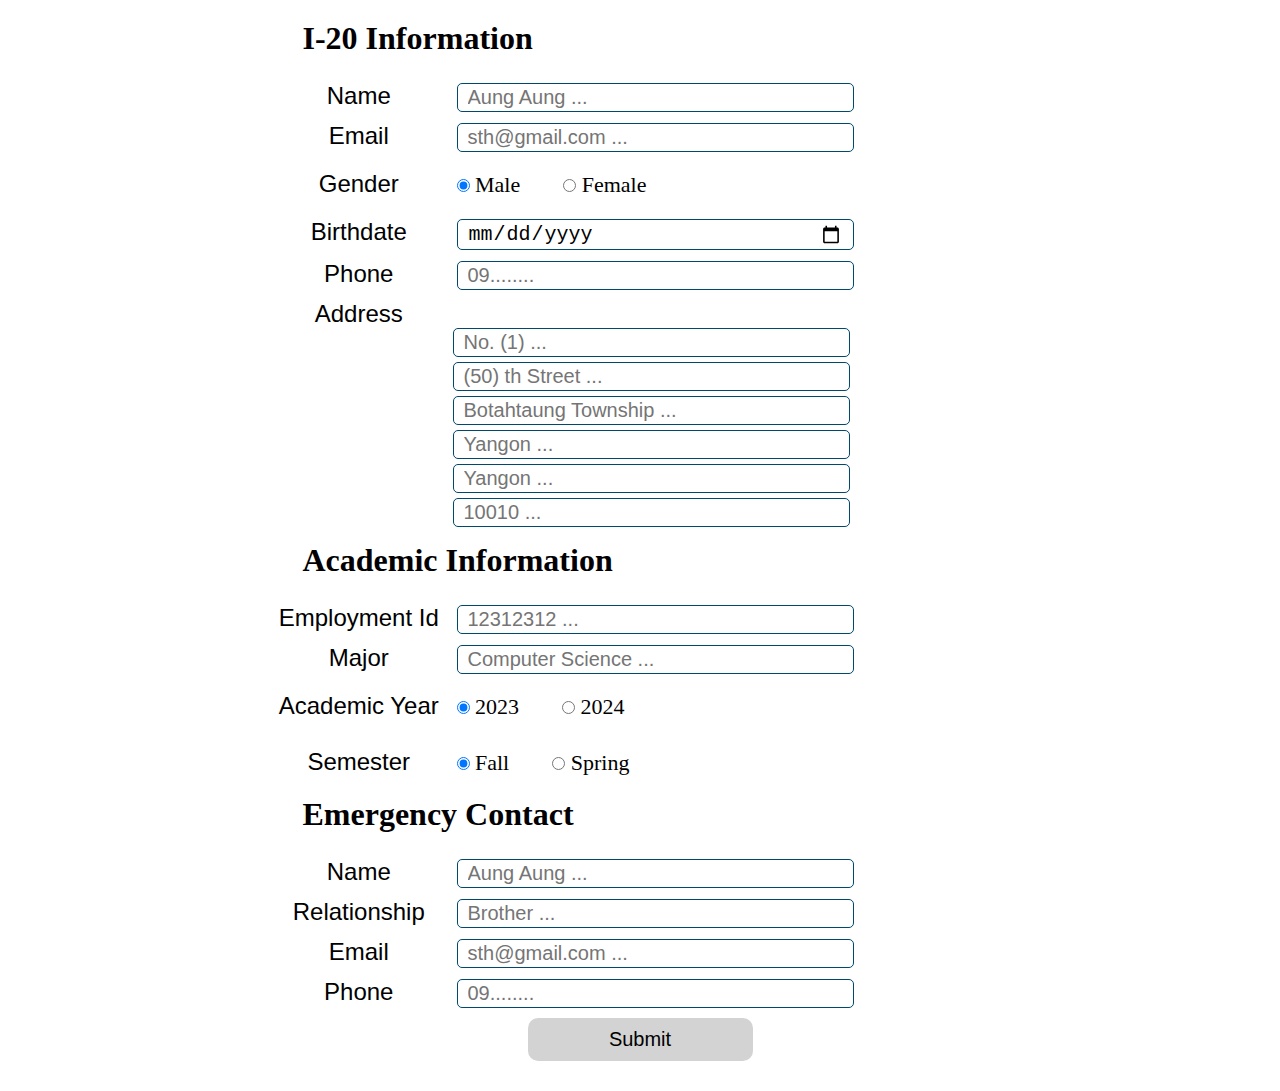
==== html/index.html @ ae74bc16 "Add files via upload" ====
<!DOCTYPE html>
<html lang="en">
<head>
    <meta charset="UTF-8">
    <meta http-equiv="X-UA-Compatible" content="IE=edge">
    <meta name="viewport" content="width=device-width, initial-scale=1.0">
    <title>Page 1</title>
    <link rel="stylesheet" href="../css/page1.css" />
</head>
<body>

    
    <form class="form">
        <h1>I-20 Information</h1>

        <div>
            <label for="name" class="label">Name</label>
            <input type="text" name="name" id="name" required placeholder="Aung Aung ..." />
        </div>

        <div>
            <label for="email" class="label">Email</label>
            <input type="email" name="email" id="email" required placeholder="sth@gmail.com ..." />
        </div>
        
        <div>
            <label for="gender" class="label">Gender</label>
            <div class="labelbox">
                <input type="radio" name="gender" id="genderm" value="1" checked />
                <label for="genderm">Male</label>
                <input type="radio" name="gender" id="genderf" value="0" />
                <label for="genderf">Female</label>
            </div>
        </div>
        
        <div>
            <label for="dob" class="label">Birthdate</label>
            <input type="date" name="dob" id="dob" required />
        </div>
        
        <div>
            <label for="phone" class="label">Phone</label>
            <input type="text" name="phone" id="phone" required placeholder="09........" />
        </div>
        
        <div>
            <label for="apartment" class="label">Address</label>
            <input type="text" name="apartment" id="apartment" placeholder="No. (1) ..." required style="margin-left: 25%; margin-bottom: 5px;"/>
            <input type="text" name="street" id="street" placeholder="(50) th Street ..." required style="margin-left: 25%; margin-bottom: 5px;"/>
            <input type="text" name="township" id="township" placeholder="Botahtaung Township ..." required style="margin-left: 25%; margin-bottom: 5px;"/>
            <input type="text" name="city" id="city" placeholder="Yangon ..." required style="margin-left: 25%; margin-bottom: 5px;"/>
            <input type="text" name="state" id="state" placeholder="Yangon ..." required style="margin-left: 25%; margin-bottom: 5px;"/>
            <input type="text" name="postcode" id="postcode" placeholder="10010 ..." required style="margin-left: 25%; margin-bottom: 5px;"/>
        </div>
        
        <h1>Academic Information</h1>

        <div>
            <label for="emplid" class="label">Employment Id</label>
            <input type="text" name="emplid" id="emplid" required placeholder="12312312 ..." />
        </div>
        
        <div>
            <label for="major" class="label">Major</label>
            <input type="text" name="major" id="major" required placeholder="Computer Science ..." />
        </div>

        <div>
            <label for="academicyear" class="label">Academic Year</label>
            <div class="labelbox">
                <input type="radio" name="academicyear" id="year23" value="2023" checked />
                <label for="year23">2023</label>
                <input type="radio" name="academicyear" id="year24" value="2024" />
                <label for="year24">2024</label>
            </div>
        </div>

        <div>
            <label for="semester" class="label">Semester</label>
            <div class="labelbox">
                <input type="radio" name="semester" id="semfall" value="0" checked />
                <label for="semfall">Fall</label>
                <input type="radio" name="semester" id="semspring" value="1" />
                <label for="semspring">Spring</label>
            </div>
        </div>

        <h1>Emergency Contact</h1>
    
        <div>
            <label for="emername" class="label">Name</label>
            <input type="text" name="emername" id="emername" required placeholder="Aung Aung ..." />
        </div>
    
        <div>
            <label for="emerrel" class="label">Relationship</label>
            <input type="text" name="emerrel" id="emerrel" required placeholder="Brother ..." />
        </div>
    
        <div>
            <label for="emeremail" class="label">Email</label>
            <input type="text" name="emeremail" id="emeremail" required placeholder="sth@gmail.com ..." />
        </div>
    
        <div>
            <label for="emerphone" class="label">Phone</label>
            <input type="text" name="emerphone" id="emerphone" required placeholder="09........" />
        </div>

        <div>
            <button type="button" id="btn">Submit</button>
        </div>
        
    </form>
    
    <div class="preview" style="display: none;">
        <div style="page-break-after: always; position: relative;">
            <img src="../template/template-1.png" alt="page1" />
    
            <div id="box1" class="abs tick">
                ✓
            </div>
        
        
            <div id="box2" class="abs">
                23455245
            </div>
        
        
            <div id="box3" class="abs">
                Kyaw
            </div>
        
        
            <div id="box4" class="abs">
                Min Thet
            </div>
        
        
            <div id="box5" class="abs tick">
                ✓
            </div>
        
        
            <div id="box6" class="abs tick">
        
            </div>
        
        
            <div id="box7" class="abs">
                No. 781, Maharbandula Road, Lanmadaw, Yangon
            </div>
        
        
            <div id="box8" class="abs">
                781
            </div>
        
        
            <div id="box9" class="abs">
                Yangon
            </div>
        
        
            <div id="box10" class="abs">
                Yangon
            </div>
        
        
            <div id="box11" class="abs">
                11131
            </div>
        
        
            <div id="box12" class="abs">
                Myanmar
            </div>
        
        
            <div id="box13" class="abs">
                +95
            </div>
        
        
            <div id="box14" class="abs">
                9400727027
            </div>
        
        
            <div id="box15" class="abs">
                minthetkyaw2804@gmail.com
            </div>
        
        
            <div id="box16" class="abs">
                11/28/2004
            </div>
        
        
            <div id="box17" class="abs">
                Yangon / Myanmar
            </div>
        
        
            <div id="box18" class="abs">
                Myanmar
            </div>
        
        
            <div id="box19" class="abs">
                No. 781, Maharbandula Road, Lanmadaw, Yangon
            </div>
        
        
            <div id="box20" class="abs">
                Yangon
            </div>
        
        
            <div id="box21" class="abs">
                Yangon / Myanmar / 11131
            </div>
        
        
            <div id="box22" class="abs">
                +959 400 727 027
            </div>
        
        
            <div id="box23" class="abs">
                Daw Swe Swe Than
            </div>
        
        
            <div id="box24" class="abs">
                Mother
            </div>
        
        
            <div id="box25" class="abs">
                sweswethan11101966@gmail.com
            </div>
        
        
            <div id="box26" class="abs">
                +959 799 880 533
            </div>
        
        
            <div id="box27" class="abs tick">
                ✓
            </div>
        
        
            <div id="box28" class="abs">
                N/A
            </div>
        
        
            <div id="box29" class="abs">
                N/A
            </div>
        
        
            <div id="box30" class="abs">
                N/A
            </div>
        
        
            <div id="box31" class="abs">
                N/A
            </div>
        
        
            <div id="box32" class="abs">
                N/A
            </div>
        
        
            <div id="box33" class="abs tick">
                ✓
            </div>
        
        
            <div id="box34" class="abs">
                N/A
            </div>
        
        
            <div id="box35" class="abs">
                N/A
            </div>
        
        
            <div id="box36" class="abs">
                N/A
            </div>
        
        
            <div id="box37" class="abs">
                N/A
            </div>
        
        
            <div id="box38" class="abs">
                N/A
            </div>
        
        
            <div id="box39" class="abs">
                N/A
            </div>
        
        
            <div id="box40" class="abs">
                N/A
            </div>
        
        
            <div id="box41" class="abs">
                N/A
            </div>
        
        
            <div id="box42" class="abs">
                N/A
            </div>
        
        
            <div id="box43" class="abs">
                N/A
            </div>
        
        
            <div id="box44" class="abs">
                N/A
            </div>
        
        
            <div id="box45" class="abs">
                N/A
            </div>
        
        
            <div id="box46" class="abs">
                N/A
            </div>
        
        
            <div id="box47" class="abs">
                Computer Science
            </div>
        
        
            <div id="box48" class="abs tick">
                O
            </div>
        
        
            <div id="box49" class="abs tick">
                
            </div>
        
        
            <div id="box50" class="abs tick">
                ✓
            </div>
        
        
            <div id="box51" class="abs tick">
        
            </div>
        
        
            <div id="box52" class="abs tick">
                ✓
            </div>
        </div>
    </div>

    <script src="../js/app.js" type="text/javascript"></script>
</body>
</html>
---- css/page1.css ----
*{
    padding: 0;
    margin: 0;
}

body {
    width: 1000px;
    margin: auto;
}

.form {
    width: 75%;
    margin: auto;
    padding: 20px;
}

.form h1 {
    margin-bottom: 25px;
    margin-left: 5%;
}

.form .label {
    font-family: Verdana, Geneva, Tahoma, sans-serif;
    font-size: 24px;
    text-align: center;
    display: inline-block;
    width: 25%;
} 

.form input[type="text"], .form input[type="email"], .form input[type="date"] {
    display: inline-block;
    width: 50%;
    font-size: 20px;
    padding: 2px 10px;
    border: 0.5px solid rgb(0, 72, 110);
    border-radius: 5px;
}

.form div {
    margin: 10px 0;
}

.form .labelbox {
    display: inline-block;
    width: 50%;
    font-size: 22px;
}

.form .labelbox label {
    padding-right: 10%;
}

.form button {
    display: block;
    width: 30%;
    background-color: lightgrey;
    padding: 10px 20px;
    border-radius: 10px;
    font-size: 20px;
    border: none;
    margin: auto;
    transition: all .5s;
}

.form button:hover {
    border: 0.5px solid grey;
}

.block {
    display: block;
    margin-left: auto;
}

/* page edit */

img {
    width: 100%;
}

.abs {
    width: fit-content;
    position: absolute;
    font-size: 16px;
    font-family: sans-serif;
    display: flex;
    justify-content: center;
    align-items: end;
    /* background: red; */
}

.tick {
    font-size: 28px;
    align-items: center;
}

#box1 {
    width: 13px;
    height: 13px;
    left: 759px;
    top: 60px;
}

#box2 {
    width: 126px;
    height: 25px;
    left: 682px;
    top: 221px;
}

#box3 {
    width: 100px;
    height: 25px;
    left: 235px;
    top: 329px;
}

#box4 {
    width: 252px;
    height: 25px;
    left: 398px;
    top: 329px;
}

#box5 {
    width: 15px;
    height: 15px;
    left: 805px;
    top: 341px;
}

#box6 {
    width: 15px;
    height: 15px;
    left: 865px;
    top: 341px;
}

#box7 {
    width: 532px;
    height: 25px;
    left: 268px;
    top: 378px;
}

#box8 {
    width: 49px;
    height: 25px;
    left: 831px;
    top: 378px;
}

#box9 {
    width: 150px;
    height: 25px;
    left: 92px;
    top: 427px;
}

#box10 {
    width: 115px;
    height: 25px;
    left: 376px;
    top: 427px;
}

#box11 {
    width: 100px;
    height: 25px;
    left: 569px;
    top: 427px;
}

#box12 {
    width: 100px;
    height: 25px;
    left: 781px;
    top: 427px;
}

#box13 {
    width: 50px;
    height: 25px;
    left: 180px;
    top: 478px;
}

#box14 {
    width: 140px;
    height: 25px;
    left: 305px;
    top: 478px;
}

#box15 {
    width: 362px;
    height: 25px;
    left: 519px;
    top: 478px;
}

#box16 {
    width: 140px;
    height: 25px;
    left: 189px;
    top: 527px;
}

#box17 {
    width: 150px;
    height: 25px;
    left: 433px;
    top: 527px;
}

#box18 {
    width: 139px;
    height: 25px;
    left: 742px;
    top: 527px;
}

#box19 {
    width: 540px;
    height: 25px;
    left: 341px;
    top: 576px;
}

#box20 {
    width: 100px;
    height: 25px;
    left: 92px;
    top: 627px;
}

#box21 {
    width: 300px;
    height: 25px;
    left: 242px;
    top: 627px;
}

#box22 {
    width: 298px;
    height: 25px;
    left: 583px;
    top: 627px;
}

#box23 {
    width: 300px;
    height: 25px;
    left: 369px;
    top: 678px;
}

#box24 {
    width: 174px;
    height: 25px;
    left: 707px;
    top: 678px;
}

#box25 {
    width: 337px;
    height: 25px;
    left: 218px;
    top: 712px;
}

#box26 {
    width: 228px;
    height: 25px;
    left: 653px;
    top: 712px;
}

#box27 {
    width: 15px;
    height: 15px;
    left: 526px;
    top: 757px;
}

#box28 {
    width: 56px;
    height: 25px;
    left: 92px;
    top: 779px;
}

#box29 {
    width: 84px;
    height: 25px;
    left: 330px;
    top: 779px;
}

#box30 {
    width: 85px;
    height: 25px;
    left: 498px;
    top: 779px;
}

#box31 {
    width: 149px;
    height: 25px;
    left: 597px;
    top: 779px;
}

#box32 {
    width: 103px;
    height: 25px;
    left: 773px;
    top: 779px;
}

#box33 {
    width: 15px;
    height: 15px;
    left: 629px;
    top: 841px;
}

#box34 {
    width: 56px;
    height: 25px;
    left: 92px;
    top: 863px;
}

#box35 {
    height: 25px;
width: 56px;
left: 597px;
top: 863px;
border-radius: 0px;

}

#box36 {
    width: 56px;
    height: 25px;
    left: 231px;
    top: 989px;
}

#box37 {
    width: 56px;
    height: 25px;
    left: 135px;
    top: 1019px;
}

#box38 {
    width: 30px;
    height: 25px;
    left: 396px;
    top: 1019px;
}

#box39 {
    width: 30px;
    height: 25px;
    left: 199px;
    top: 1049px;
}

#box40 {
    width: 30px;
    height: 25px;
    left: 441px;
    top: 1049px;
}

#box41 {
    width: 56px;
    height: 25px;
    left: 234px;
    top: 1079px;
}

#box42 {
    width: 56px;
    height: 25px;
    left: 171px;
    top: 1109px;
}

#box43 {
    width: 56px;
    height: 25px;
    left: 393px;
    top: 1139px;
}

#box44 {
    width: 56px;
    height: 25px;
    left: 240px;
    top: 1169px;
}

#box45 {
    width: 30px;
    height: 25px;
    left: 311px;
    top: 1199px;
}

#box46 {
    height: 25px;
width: 30px;
left: 426px;
top: 1199px;
border-radius: 0px;

}

#box47 {
    width: 250px;
    height: 25px;
    left: 581px;
    top: 1006px;
}

#box48 {
    width: 25px;
    height: 25px;
    left: 740px;
    top: 1054px;
}

#box49 {
    width: 25px;
    height: 25px;
    left: 799px;
    top: 1054px;
}

#box50 {
    height: 25px;
    width: 25px;
    left: 744px;
    top: 1099px;
}

#box51 {
    width: 25px;
    height: 25px;
    left: 811px;
    top: 1099px;
}

#box52 {
    width: 25px;
    height: 25px;
    left: 887px;
    top: 1159px;
}
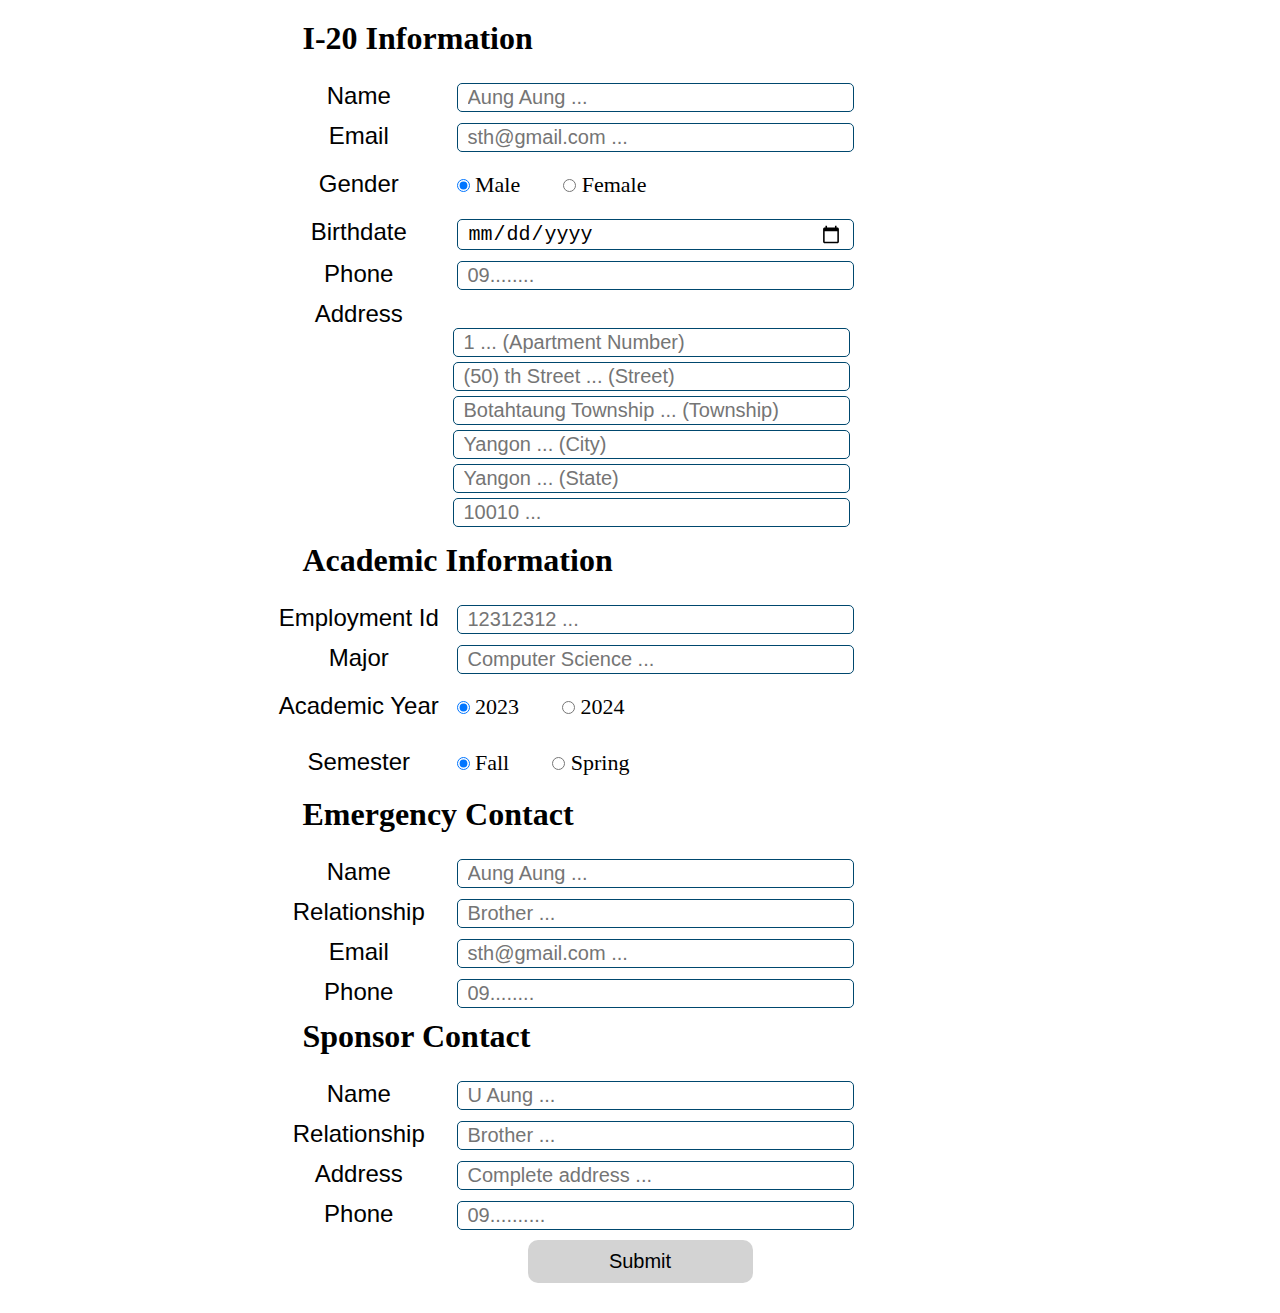
==== commit 7be94c2b: "aa" ====
--- a/html/index.html
+++ b/html/index.html
@@ -4,8 +4,11 @@
     <meta charset="UTF-8">
     <meta http-equiv="X-UA-Compatible" content="IE=edge">
     <meta name="viewport" content="width=device-width, initial-scale=1.0">
-    <title>Page 1</title>
-    <link rel="stylesheet" href="../css/page1.css" />
+    <title>i20 form</title>
+
+    <link rel="stylesheet" href="../css/style.css" type="text/css" />
+    <link rel="stylesheet" href="../css/classes.css" type="text/css" />
+    <link rel="stylesheet" href="../css/placers.css" type="text/css" />
 </head>
 <body>
 
@@ -45,11 +48,11 @@
         
         <div>
             <label for="apartment" class="label">Address</label>
-            <input type="text" name="apartment" id="apartment" placeholder="No. (1) ..." required style="margin-left: 25%; margin-bottom: 5px;"/>
-            <input type="text" name="street" id="street" placeholder="(50) th Street ..." required style="margin-left: 25%; margin-bottom: 5px;"/>
-            <input type="text" name="township" id="township" placeholder="Botahtaung Township ..." required style="margin-left: 25%; margin-bottom: 5px;"/>
-            <input type="text" name="city" id="city" placeholder="Yangon ..." required style="margin-left: 25%; margin-bottom: 5px;"/>
-            <input type="text" name="state" id="state" placeholder="Yangon ..." required style="margin-left: 25%; margin-bottom: 5px;"/>
+            <input type="text" name="apartment" id="apartment" placeholder="1 ... (Apartment Number)" required style="margin-left: 25%; margin-bottom: 5px;"/>
+            <input type="text" name="street" id="street" placeholder="(50) th Street ... (Street)" required style="margin-left: 25%; margin-bottom: 5px;"/>
+            <input type="text" name="township" id="township" placeholder="Botahtaung Township ... (Township)" required style="margin-left: 25%; margin-bottom: 5px;"/>
+            <input type="text" name="city" id="city" placeholder="Yangon ... (City)" required style="margin-left: 25%; margin-bottom: 5px;"/>
+            <input type="text" name="state" id="state" placeholder="Yangon ... (State)" required style="margin-left: 25%; margin-bottom: 5px;"/>
             <input type="text" name="postcode" id="postcode" placeholder="10010 ..." required style="margin-left: 25%; margin-bottom: 5px;"/>
         </div>
         
@@ -104,7 +107,29 @@
     
         <div>
             <label for="emerphone" class="label">Phone</label>
-            <input type="text" name="emerphone" id="emerphone" required placeholder="09........" />
+            <input type="number" name="emerphone" id="emerphone" required placeholder="09........" />
+        </div>
+
+        <h1>Sponsor Contact</h1>
+
+        <div>
+            <label for="sponame" class="label">Name</label>
+            <input type="text" name="sponame" id="sponame" required placeholder="U Aung ..." />
+        </div>
+
+        <div>
+            <label for="sporelation" class="label">Relationship</label>
+            <input type="text" name="sporelation" id="sporelation" required placeholder="Brother ..." />
+        </div>
+
+        <div>
+            <label for="spoaddr" class="label">Address</label>
+            <input type="text" name="spoaddr" id="spoaddr" required placeholder="Complete address ..." />
+        </div>
+
+        <div>
+            <label for="spophone" class="label">Phone</label>
+            <input type="number" name="spophone" id="spophone" required placeholder="09.........." />
         </div>
 
         <div>
@@ -114,267 +139,13 @@
     </form>
     
     <div class="preview" style="display: none;">
-        <div style="page-break-after: always; position: relative;">
+
+        <div style="page-break-after: always; position: relative;" class="page1">
             <img src="../template/template-1.png" alt="page1" />
-    
-            <div id="box1" class="abs tick">
-                ✓
-            </div>
-        
-        
-            <div id="box2" class="abs">
-                23455245
-            </div>
-        
-        
-            <div id="box3" class="abs">
-                Kyaw
-            </div>
-        
-        
-            <div id="box4" class="abs">
-                Min Thet
-            </div>
-        
-        
-            <div id="box5" class="abs tick">
-                ✓
-            </div>
-        
-        
-            <div id="box6" class="abs tick">
-        
-            </div>
-        
-        
-            <div id="box7" class="abs">
-                No. 781, Maharbandula Road, Lanmadaw, Yangon
-            </div>
-        
-        
-            <div id="box8" class="abs">
-                781
-            </div>
-        
-        
-            <div id="box9" class="abs">
-                Yangon
-            </div>
-        
-        
-            <div id="box10" class="abs">
-                Yangon
-            </div>
-        
-        
-            <div id="box11" class="abs">
-                11131
-            </div>
-        
-        
-            <div id="box12" class="abs">
-                Myanmar
-            </div>
-        
-        
-            <div id="box13" class="abs">
-                +95
-            </div>
-        
-        
-            <div id="box14" class="abs">
-                9400727027
-            </div>
-        
-        
-            <div id="box15" class="abs">
-                minthetkyaw2804@gmail.com
-            </div>
-        
-        
-            <div id="box16" class="abs">
-                11/28/2004
-            </div>
-        
-        
-            <div id="box17" class="abs">
-                Yangon / Myanmar
-            </div>
-        
-        
-            <div id="box18" class="abs">
-                Myanmar
-            </div>
-        
-        
-            <div id="box19" class="abs">
-                No. 781, Maharbandula Road, Lanmadaw, Yangon
-            </div>
-        
-        
-            <div id="box20" class="abs">
-                Yangon
-            </div>
-        
-        
-            <div id="box21" class="abs">
-                Yangon / Myanmar / 11131
-            </div>
-        
-        
-            <div id="box22" class="abs">
-                +959 400 727 027
-            </div>
-        
-        
-            <div id="box23" class="abs">
-                Daw Swe Swe Than
-            </div>
-        
-        
-            <div id="box24" class="abs">
-                Mother
-            </div>
-        
-        
-            <div id="box25" class="abs">
-                sweswethan11101966@gmail.com
-            </div>
-        
-        
-            <div id="box26" class="abs">
-                +959 799 880 533
-            </div>
-        
-        
-            <div id="box27" class="abs tick">
-                ✓
-            </div>
-        
-        
-            <div id="box28" class="abs">
-                N/A
-            </div>
-        
-        
-            <div id="box29" class="abs">
-                N/A
-            </div>
-        
-        
-            <div id="box30" class="abs">
-                N/A
-            </div>
-        
-        
-            <div id="box31" class="abs">
-                N/A
-            </div>
-        
-        
-            <div id="box32" class="abs">
-                N/A
-            </div>
-        
-        
-            <div id="box33" class="abs tick">
-                ✓
-            </div>
-        
-        
-            <div id="box34" class="abs">
-                N/A
-            </div>
-        
-        
-            <div id="box35" class="abs">
-                N/A
-            </div>
-        
-        
-            <div id="box36" class="abs">
-                N/A
-            </div>
-        
-        
-            <div id="box37" class="abs">
-                N/A
-            </div>
-        
-        
-            <div id="box38" class="abs">
-                N/A
-            </div>
-        
-        
-            <div id="box39" class="abs">
-                N/A
-            </div>
-        
-        
-            <div id="box40" class="abs">
-                N/A
-            </div>
-        
-        
-            <div id="box41" class="abs">
-                N/A
-            </div>
-        
-        
-            <div id="box42" class="abs">
-                N/A
-            </div>
-        
-        
-            <div id="box43" class="abs">
-                N/A
-            </div>
-        
-        
-            <div id="box44" class="abs">
-                N/A
-            </div>
-        
-        
-            <div id="box45" class="abs">
-                N/A
-            </div>
-        
-        
-            <div id="box46" class="abs">
-                N/A
-            </div>
-        
-        
-            <div id="box47" class="abs">
-                Computer Science
-            </div>
-        
-        
-            <div id="box48" class="abs tick">
-                O
-            </div>
-        
-        
-            <div id="box49" class="abs tick">
-                
-            </div>
-        
-        
-            <div id="box50" class="abs tick">
-                ✓
-            </div>
-        
-        
-            <div id="box51" class="abs tick">
-        
-            </div>
-        
-        
-            <div id="box52" class="abs tick">
-                ✓
-            </div>
+        </div>
+
+        <div style="position: relative;" class="page2">
+            <img src="../template/template-2.png" alt="page2" />
         </div>
     </div>
 
--- a/css/style.css
+++ b/css/style.css
@@ -0,0 +1,23 @@
+*{
+    padding: 0;
+    margin: 0;
+}
+
+body {
+    width: 1000px;
+    margin: auto;
+}
+
+@media print {
+    @page {
+      size: auto;
+      margin: 0;
+    }
+    body {
+      margin: 0;
+    }
+    .footer {
+      display: none;
+    }
+  }
+  
--- a/css/classes.css
+++ b/css/classes.css
@@ -0,0 +1,88 @@
+.form {
+    width: 75%;
+    margin: auto;
+    padding: 20px;
+}
+
+.form h1 {
+    margin-bottom: 25px;
+    margin-left: 5%;
+}
+
+.form .label {
+    font-family: Verdana, Geneva, Tahoma, sans-serif;
+    font-size: 24px;
+    text-align: center;
+    display: inline-block;
+    width: 25%;
+} 
+
+.form input[type="text"], .form input[type="email"], .form input[type="date"], .form input[type="number"] {
+    display: inline-block;
+    width: 50%;
+    font-size: 20px;
+    padding: 2px 10px;
+    border: 0.5px solid rgb(0, 72, 110);
+    border-radius: 5px;
+}
+
+.form div {
+    margin: 10px 0;
+}
+
+.form .labelbox {
+    display: inline-block;
+    width: 50%;
+    font-size: 22px;
+}
+
+.form .labelbox label {
+    padding-right: 10%;
+}
+
+.form button {
+    display: block;
+    width: 30%;
+    background-color: lightgrey;
+    padding: 10px 20px;
+    border-radius: 10px;
+    font-size: 20px;
+    border: none;
+    margin: auto;
+    transition: all .5s;
+}
+
+.form button:hover {
+    border: 0.5px solid grey;
+}
+
+.block {
+    display: block;
+    margin-left: auto;
+}
+
+/* page edit */
+
+img {
+    width: 100%;
+}
+
+.abs {
+    width: fit-content;
+    position: absolute;
+    font-size: 16px;
+    font-family: sans-serif;
+    display: flex;
+    justify-content: center;
+    align-items: end;
+    /* background: red; */
+}
+
+.tick {
+    font-size: 28px;
+    align-items: center;
+}
+
+.page2 .abs {
+    font-size: 12px;
+}--- a/css/placers.css
+++ b/css/placers.css
@@ -0,0 +1,414 @@
+/* divs placed into respective places */
+
+#box1 {
+    width: 13px;
+    height: 13px;
+    left: 759px;
+    top: 60px;
+}
+
+#box2 {
+    width: 126px;
+    height: 25px;
+    left: 682px;
+    top: 221px;
+}
+
+#box3 {
+    width: 100px;
+    height: 25px;
+    left: 235px;
+    top: 329px;
+}
+
+#box4 {
+    width: 252px;
+    height: 25px;
+    left: 398px;
+    top: 329px;
+}
+
+#box5 {
+    width: 15px;
+    height: 15px;
+    left: 805px;
+    top: 341px;
+}
+
+#box6 {
+    width: 15px;
+    height: 15px;
+    left: 865px;
+    top: 341px;
+}
+
+#box7 {
+    width: 532px;
+    height: 25px;
+    left: 268px;
+    top: 378px;
+}
+
+#box8 {
+    width: 49px;
+    height: 25px;
+    left: 831px;
+    top: 378px;
+}
+
+#box9 {
+    width: 150px;
+    height: 25px;
+    left: 92px;
+    top: 427px;
+}
+
+#box10 {
+    width: 115px;
+    height: 25px;
+    left: 376px;
+    top: 427px;
+}
+
+#box11 {
+    width: 100px;
+    height: 25px;
+    left: 569px;
+    top: 427px;
+}
+
+#box12 {
+    width: 100px;
+    height: 25px;
+    left: 781px;
+    top: 427px;
+}
+
+#box13 {
+    width: 50px;
+    height: 25px;
+    left: 180px;
+    top: 478px;
+}
+
+#box14 {
+    width: 140px;
+    height: 25px;
+    left: 305px;
+    top: 478px;
+}
+
+#box15 {
+    width: 362px;
+    height: 25px;
+    left: 519px;
+    top: 478px;
+}
+
+#box16 {
+    width: 140px;
+    height: 25px;
+    left: 189px;
+    top: 527px;
+}
+
+#box17 {
+    width: 150px;
+    height: 25px;
+    left: 433px;
+    top: 527px;
+}
+
+#box18 {
+    width: 139px;
+    height: 25px;
+    left: 742px;
+    top: 527px;
+}
+
+#box19 {
+    width: 540px;
+    height: 25px;
+    left: 341px;
+    top: 576px;
+}
+
+#box20 {
+    width: 100px;
+    height: 25px;
+    left: 92px;
+    top: 627px;
+}
+
+#box21 {
+    width: 300px;
+    height: 25px;
+    left: 242px;
+    top: 627px;
+}
+
+#box22 {
+    width: 298px;
+    height: 25px;
+    left: 583px;
+    top: 627px;
+}
+
+#box23 {
+    width: 300px;
+    height: 25px;
+    left: 369px;
+    top: 678px;
+}
+
+#box24 {
+    width: 174px;
+    height: 25px;
+    left: 707px;
+    top: 678px;
+}
+
+#box25 {
+    width: 337px;
+    height: 25px;
+    left: 218px;
+    top: 712px;
+}
+
+#box26 {
+    width: 228px;
+    height: 25px;
+    left: 653px;
+    top: 712px;
+}
+
+#box27 {
+    width: 15px;
+    height: 15px;
+    left: 526px;
+    top: 757px;
+}
+
+#box28 {
+    width: 56px;
+    height: 25px;
+    left: 92px;
+    top: 779px;
+}
+
+#box29 {
+    width: 84px;
+    height: 25px;
+    left: 330px;
+    top: 779px;
+}
+
+#box30 {
+    width: 85px;
+    height: 25px;
+    left: 498px;
+    top: 779px;
+}
+
+#box31 {
+    width: 149px;
+    height: 25px;
+    left: 597px;
+    top: 779px;
+}
+
+#box32 {
+    width: 103px;
+    height: 25px;
+    left: 773px;
+    top: 779px;
+}
+
+#box33 {
+    width: 15px;
+    height: 15px;
+    left: 629px;
+    top: 841px;
+}
+
+#box34 {
+    width: 56px;
+    height: 25px;
+    left: 92px;
+    top: 863px;
+}
+
+#box35 {
+    width: 56px;
+    height: 25px;
+    left: 597px;
+    top: 863px;
+}
+
+#box36 {
+    width: 56px;
+    height: 25px;
+    left: 231px;
+    top: 989px;
+}
+
+#box37 {
+    width: 56px;
+    height: 25px;
+    left: 135px;
+    top: 1019px;
+}
+
+#box38 {
+    width: 30px;
+    height: 25px;
+    left: 396px;
+    top: 1019px;
+}
+
+#box39 {
+    width: 30px;
+    height: 25px;
+    left: 199px;
+    top: 1049px;
+}
+
+#box40 {
+    width: 30px;
+    height: 25px;
+    left: 441px;
+    top: 1049px;
+}
+
+#box41 {
+    width: 56px;
+    height: 25px;
+    left: 234px;
+    top: 1079px;
+}
+
+#box42 {
+    width: 56px;
+    height: 25px;
+    left: 171px;
+    top: 1109px;
+}
+
+#box43 {
+    width: 56px;
+    height: 25px;
+    left: 393px;
+    top: 1139px;
+}
+
+#box44 {
+    width: 56px;
+    height: 25px;
+    left: 240px;
+    top: 1169px;
+}
+
+#box45 {
+    width: 30px;
+    height: 25px;
+    left: 311px;
+    top: 1199px;
+}
+
+#box46 {
+    width: 30px;
+    height: 25px;
+    left: 426px;
+    top: 1199px;
+}
+
+#box47 {
+    width: 250px;
+    height: 25px;
+    left: 581px;
+    top: 1006px;
+}
+
+#box48 {
+    width: 25px;
+    height: 25px;
+    left: 740px;
+    top: 1054px;
+}
+
+#box49 {
+    width: 25px;
+    height: 25px;
+    left: 799px;
+    top: 1054px;
+}
+
+#box50 {
+    height: 25px;
+    width: 25px;
+    left: 744px;
+    top: 1099px;
+}
+
+#box51 {
+    width: 25px;
+    height: 25px;
+    left: 811px;
+    top: 1099px;
+}
+
+#box52 {
+    width: 25px;
+    height: 25px;
+    left: 817px;
+    top: 1159px;
+}
+
+#box53 {
+    width: 154px;
+    height: 25px;
+    left: 158px;
+    top: 359px;
+}
+
+#box54 {
+    width: 154px;
+    height: 25px;
+    left: 158px;
+    top: 389px;
+}
+
+#box55 {
+    width: 138px;
+    height: 25px;
+    left: 184px;
+    top: 418px;
+}
+
+#box56 {
+    width: 356px;
+    height: 25px;
+    left: 106px;
+    top: 448px;
+}
+
+#box57 {
+    width: 137px;
+    height: 25px;
+    left: 101px;
+    top: 478px;
+}
+
+#box58 {
+    width: 150px;
+    height: 25px;
+    left: 312px;
+    top: 478px;
+}
+
+#box59 {
+    width: 200px;
+    height: 25px;
+    left: 418px;
+    top: 1167px;
+}